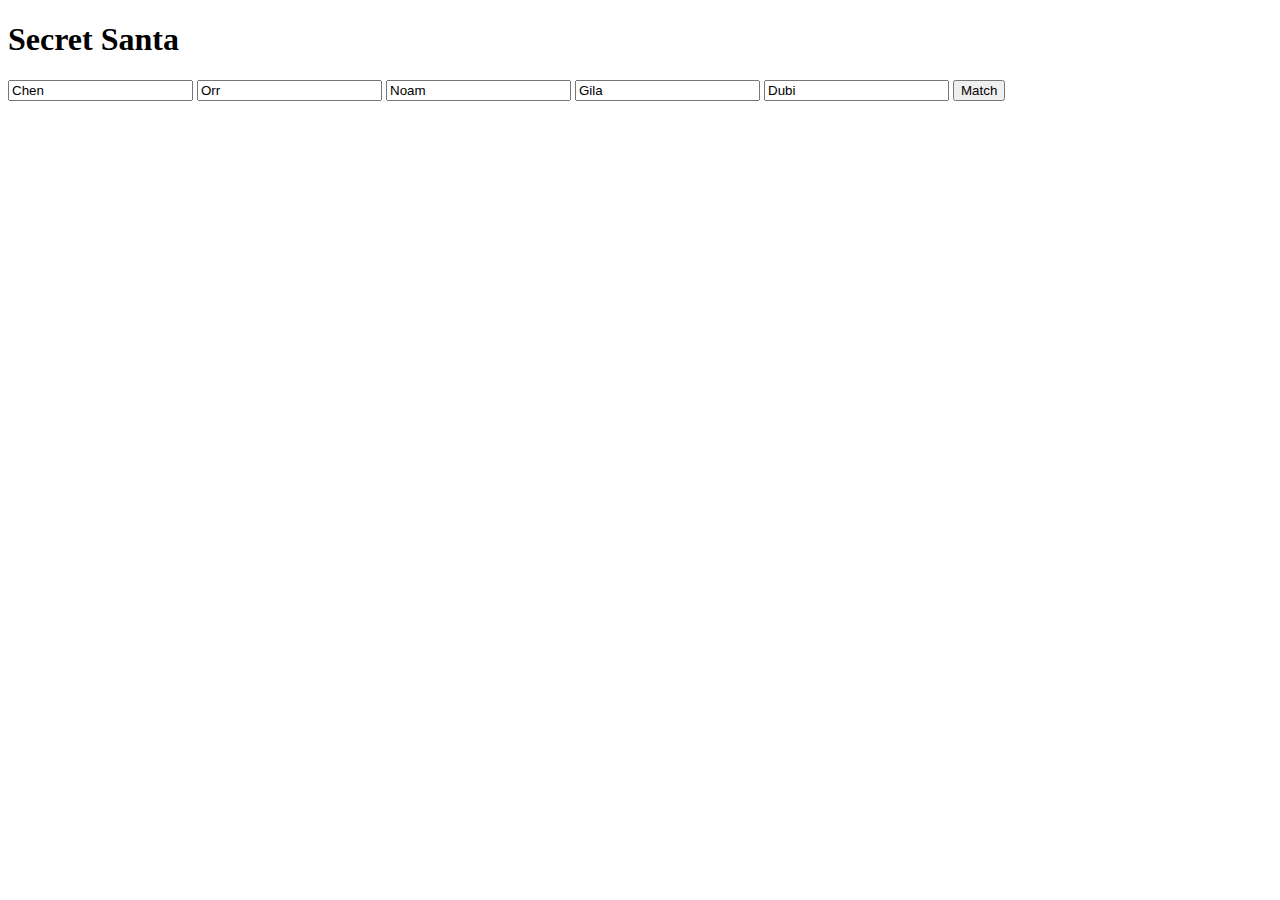
==== index.html @ 6462268d "Rename HTML.html to index.html" ====
<!DOCTYPE html>
<html lang="en">
<head class="start">
    <h1 class="Head">Secret Santa</h1>
    <script type="text/javascript" src="JS.js"></script>
    <meta charset="UTF-8">
    <meta name="viewport" content="width=device-width, initial-scale=1.0">
    <title>Document</title>
    <link rel="stylesheet" type="text/css" href="Css.css" />
</head>

<body>
    <form id= "my-inputs">
        <input class="inputs" id="name-0" placeholder="First Participant" value="Chen">
        <input class="inputs" id="name-1" placeholder="Second Participant" value="Orr">
        <input class="inputs" id="name-2" placeholder="Third Participant" value="Noam">
        <input class="inputs" id="name-3" placeholder="Forth Participant" value="Gila">
        <input class="inputs" id="name-4" placeholder="Fifth Participant" value="Dubi">
        <button id="add" onclick= "Match()">Match</button>
    </form>
    <div class="new-page">
        <ul class="input-list">

        </ul>
        <ul class = "per-list">

        </ul>

    </div>
    <div class="new-page-button">

    </div>
    
    
</body>
</html>
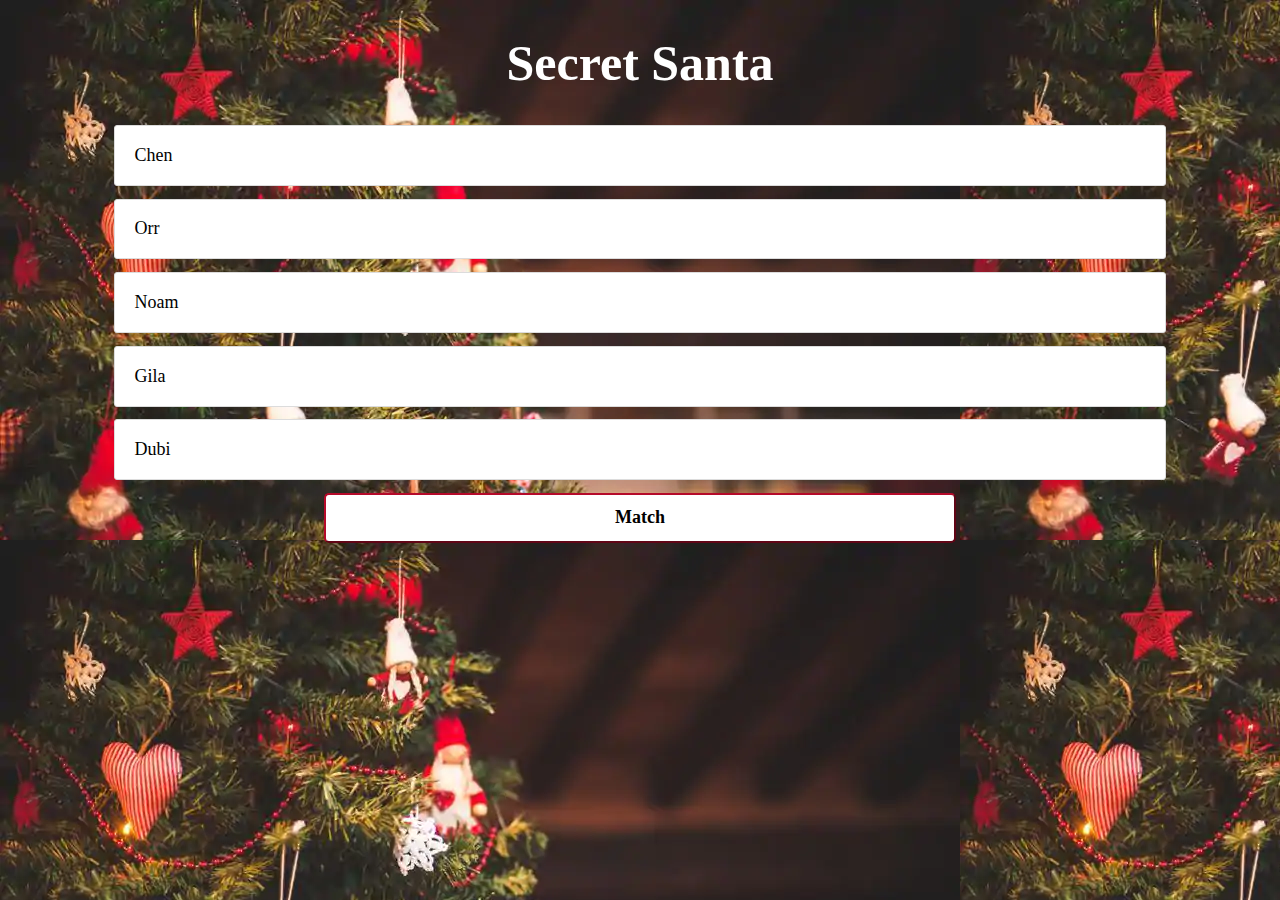
==== commit 43c7cc21: "Rename HTML.html to index.html" ====
--- a/index.html
+++ b/index.html
@@ -1,36 +1,21 @@
 <!DOCTYPE html>
 <html lang="en">
 <head class="start">
+    <title>Secret Santa</title>
+    <link rel="stylesheet" type="text/css" href="Css.css"/>
     <h1 class="Head">Secret Santa</h1>
-    <script type="text/javascript" src="JS.js"></script>
-    <meta charset="UTF-8">
-    <meta name="viewport" content="width=device-width, initial-scale=1.0">
-    <title>Document</title>
-    <link rel="stylesheet" type="text/css" href="Css.css" />
+
 </head>
 
 <body>
-    <form id= "my-inputs">
-        <input class="inputs" id="name-0" placeholder="First Participant" value="Chen">
-        <input class="inputs" id="name-1" placeholder="Second Participant" value="Orr">
-        <input class="inputs" id="name-2" placeholder="Third Participant" value="Noam">
-        <input class="inputs" id="name-3" placeholder="Forth Participant" value="Gila">
-        <input class="inputs" id="name-4" placeholder="Fifth Participant" value="Dubi">
-        <button id="add" onclick= "Match()">Match</button>
+    <form id="my-inputs">
+        <div class="container">
+          
+        </div>
     </form>
     <div class="new-page">
-        <ul class="input-list">
-
-        </ul>
-        <ul class = "per-list">
-
-        </ul>
-
     </div>
-    <div class="new-page-button">
-
-    </div>
-    
-    
+    <script type="text/javascript" src="JS.js"></script>
 </body>
 </html>
+
--- a/Css.css
+++ b/Css.css
@@ -0,0 +1,108 @@
+html{
+    font-family: Cambria, Cochin, Georgia, Times, 'Times New Roman', serif; 
+}
+
+h1 {
+    text-align: center;
+    color: white;
+    font-size: 50px;
+}
+
+body{
+    background-color: #B50A2A;
+    background-image: url('image2.webp');
+    /* background-repeat: no-repeat; */
+
+}
+
+.container{
+    display: flex;
+    flex-wrap: wrap;
+    flex-direction: column;
+    justify-content: center;
+    align-items: center;
+    width: 100%;
+}
+
+.inputs{
+    width: 80%;
+    justify-content: left;
+    padding: 1.5%;
+    margin-bottom: 1%;
+    border: 1px solid  #DCDCDC;
+    border-radius: 3px;
+    font-size: 18px;
+    font-family: Cambria, Cochin, Georgia, Times, 'Times New Roman', serif;
+}
+
+.new-page{
+    width: 100%;
+    display: flex;
+    flex-direction: row;
+    flex-wrap: wrap;
+    justify-content: center;
+    align-items: center;
+}
+
+.first-list{
+    width: 30%;
+}
+
+.second-list{
+    width: 30%;
+}
+
+.li1, .li2{
+    list-style-type:none;
+    font-size:18px ;
+    width: 100%;
+    padding: 5.5%;
+    margin-bottom: 6%;
+    background-color: white;
+    display: inline-block;
+    border: 1px solid #DCDCDC;
+    border-radius: 3px;  
+}
+
+.btn1{
+    border-radius: 5px;
+    background-color: white;
+    width: 50%;
+    padding: 1%;
+    font-family: Cambria, Cochin, Georgia, Times, 'Times New Roman', serif;
+    font-size:18px;
+    border-color:#B50A2A;
+    font-weight: bold;
+}
+
+button:hover{
+    background-color: #B50A2A;
+    color: white;
+    transition-duration: 0.4s;
+}
+
+
+.btn1:hover {
+    background-color: #B50A2A;
+    color: white;
+    transition-duration: 0.4s;
+}
+
+.btn2{
+    border-radius: 5px;
+    background-color: white;
+    width: 50%;
+    padding: 1%;
+    font-family: Cambria, Cochin, Georgia, Times, 'Times New Roman', serif;
+    font-size:18px;
+    border-color:#B50A2A;
+    font-weight: bold;
+}
+
+.btn2 :hover{
+    background-color: #B50A2A;
+    color: white;
+    transition-duration: 0.4s;
+}
+
+
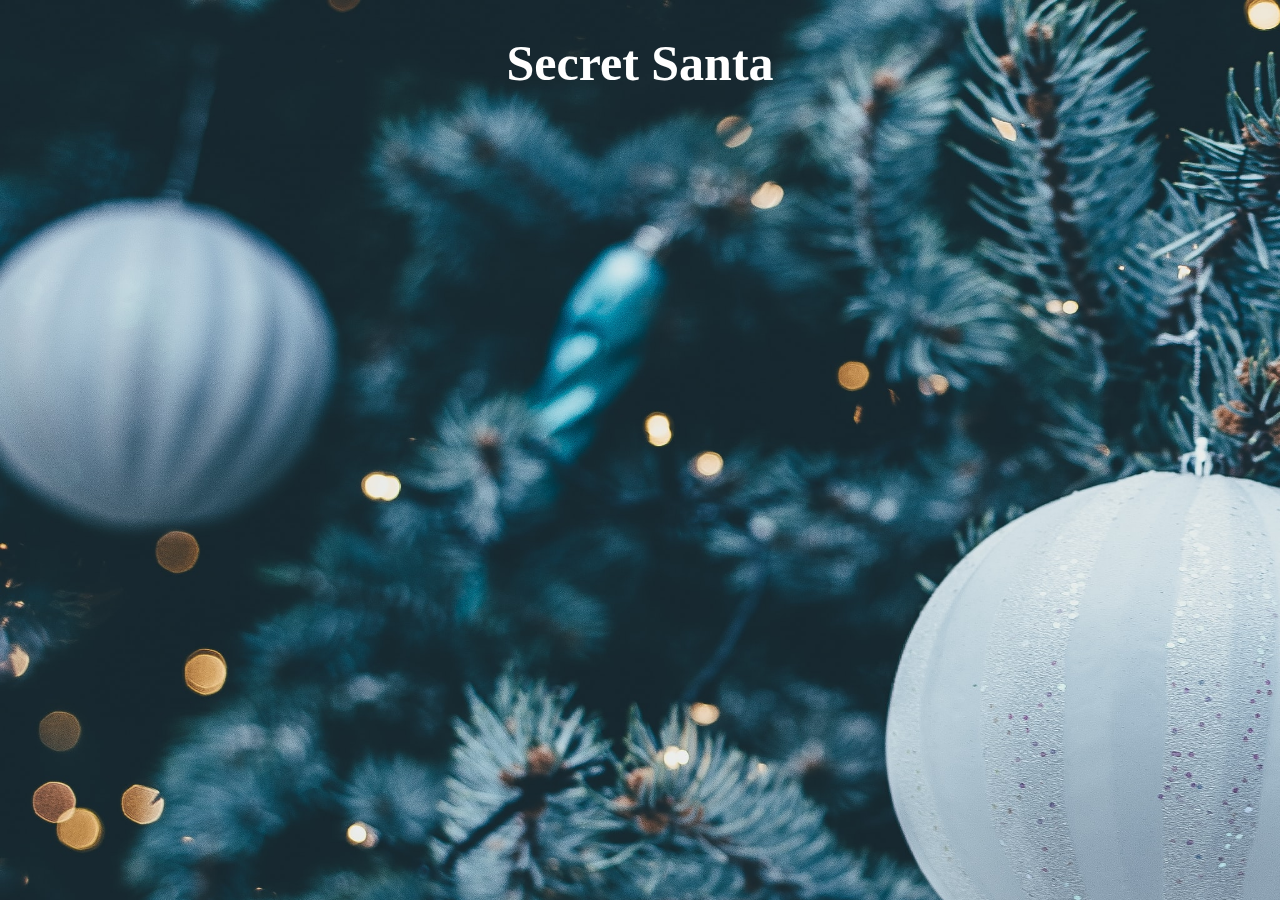
==== commit ffd089b7: "Fifth Commit" ====
--- a/index.html
+++ b/index.html
@@ -2,7 +2,7 @@
 <html lang="en">
 <head class="start">
     <title>Secret Santa</title>
-    <link rel="stylesheet" type="text/css" href="Css.css"/>
+    <link rel="stylesheet" type="text/css" href="styles.css"/>
     <h1 class="Head">Secret Santa</h1>
 
 </head>
@@ -15,7 +15,7 @@
     </form>
     <div class="new-page">
     </div>
-    <script type="text/javascript" src="JS.js"></script>
+    <script type="text/javascript" src="js.js"></script>
 </body>
 </html>
 
--- a/styles.css
+++ b/styles.css
@@ -0,0 +1,103 @@
+html{
+    font-family: Garamond, Cambria, Cochin, Georgia, Times, 'Times New Roman', serif; 
+}
+
+h1 {
+    text-align: center;
+    color: white;
+    font-size: 50px;
+}
+
+body{
+    background-image: url('annie-spratt-V705bwrTnQI-unsplash.jpg');
+    background-size: 2500px 1500px;
+    background-repeat: no-repeat;
+
+}
+
+.container{
+    display: flex;
+    flex-wrap: wrap;
+    flex-direction: column;
+    justify-content: center;
+    align-items: center;
+    width: 100%;
+}
+
+.inputs{
+    width: 80%;
+    justify-content: left;
+    padding: 1.5%;
+    margin-bottom: 1%;
+    border: 1px solid  #DCDCDC;
+    border-radius: 3px;
+    font-size: 18px;
+    font-family: Garamond, Cambria, Cochin, Georgia, Times, 'Times New Roman', serif;
+}
+
+.new-page{
+    width: 100%;
+    display: flex;
+    flex-direction: row;
+    flex-wrap: wrap;
+    justify-content: space-evenly;
+    align-items: center;
+}
+
+.first-list{
+    width: 35%;
+}
+
+.second-list{
+    width: 35%;
+}
+
+.li1, .li2{
+    list-style-type:none;
+    font-size:18px ;
+    width: 100%;
+    padding: 5.5%;
+    margin-bottom: 6%;
+    background-color: white;
+    display: inline-block;
+    border: 1px solid #DCDCDC;
+    border-radius: 3px;  
+}
+
+.btn1, .btn2{
+    border-radius: 5px;
+    background-color: white;
+    width: 50%;
+    padding: 1%;
+    font-family: Garamond, Cambria, Cochin, Georgia, Times, 'Times New Roman', serif;
+    font-size:18px;
+    border-color:#16272F;
+    font-weight: bold;
+}
+
+button:hover{
+    background-color: #16272F;
+    color: white;
+    transition-duration: 0.4s;
+}
+
+@media only screen and (max-width: 425px){
+    body{
+        background-size: auto;
+    }
+
+    h1{
+        font-size: 135px;
+    }
+
+    .inputs{
+        padding: 4.5%;
+        font-size: 35px;
+    }
+
+    .btn1, .btn2{
+        padding: 3%;
+        width: 65%;
+        font-size: 35%;
+    }
+}
